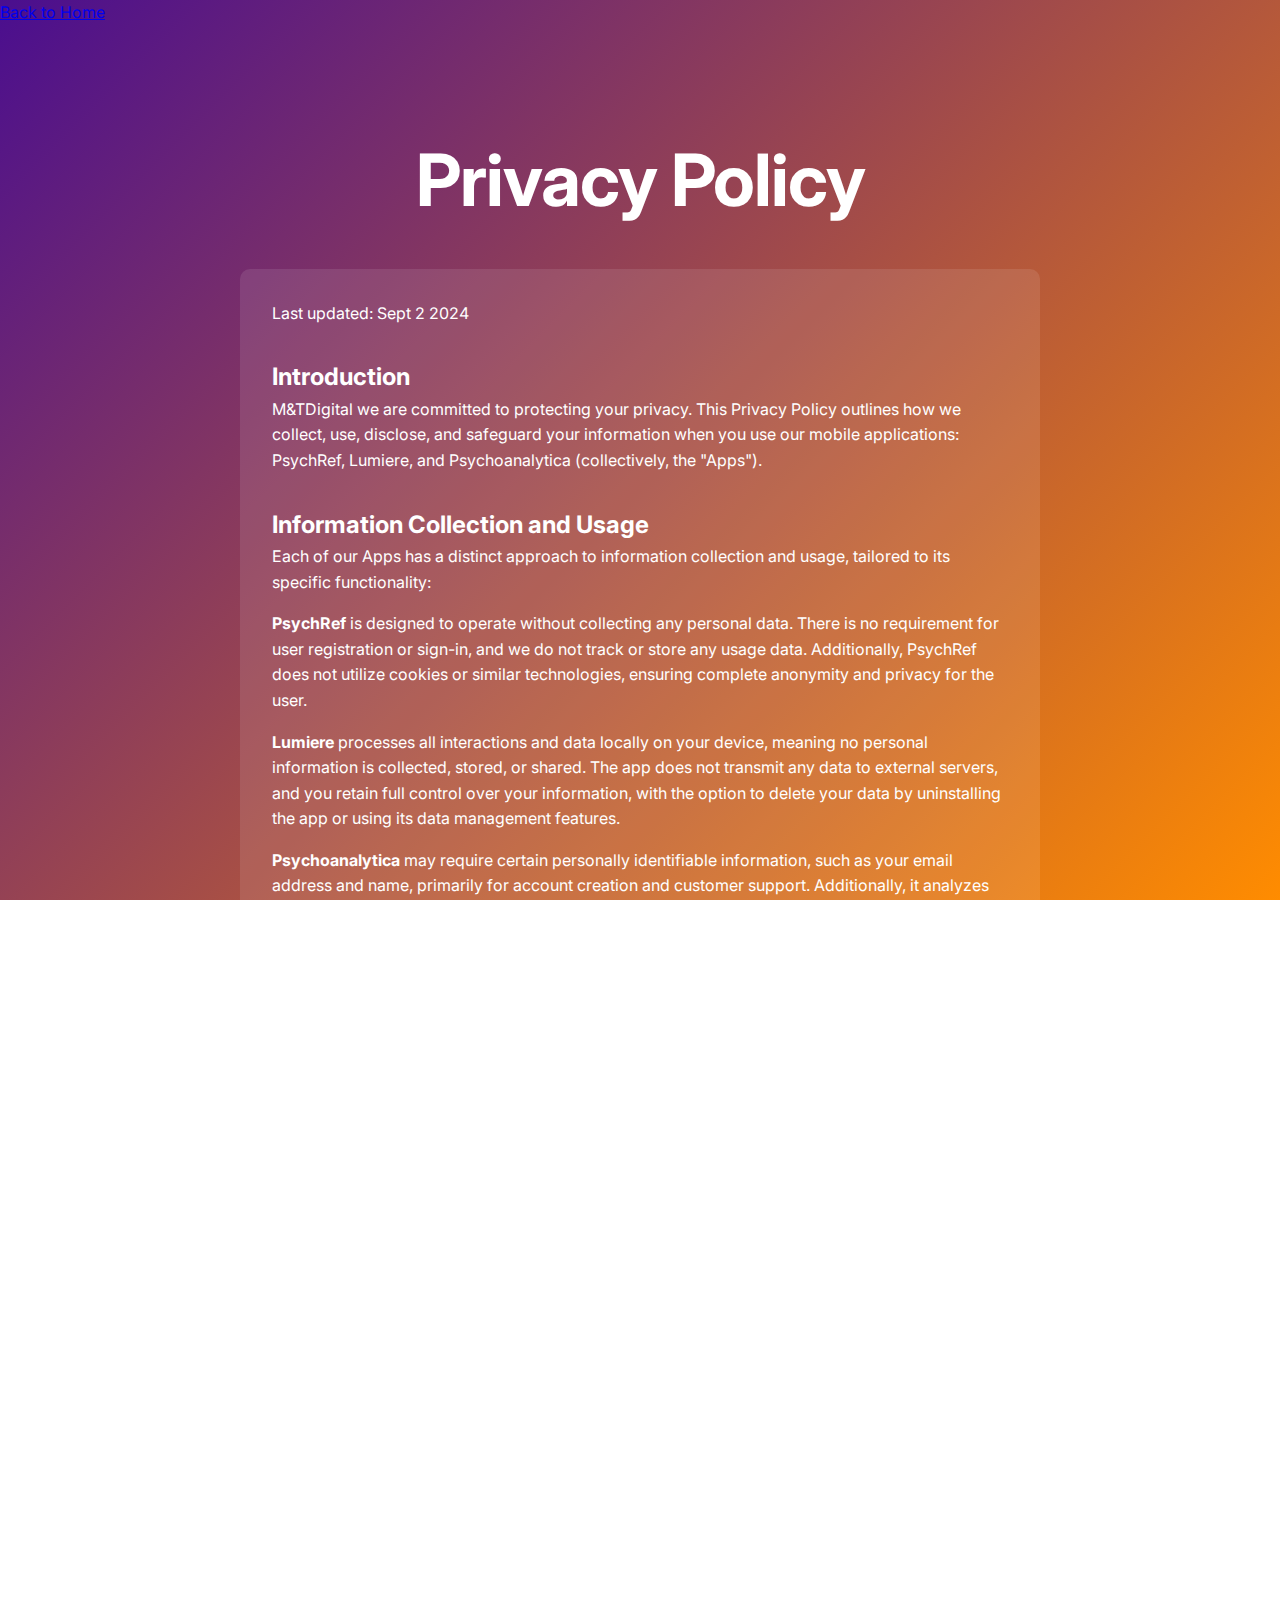
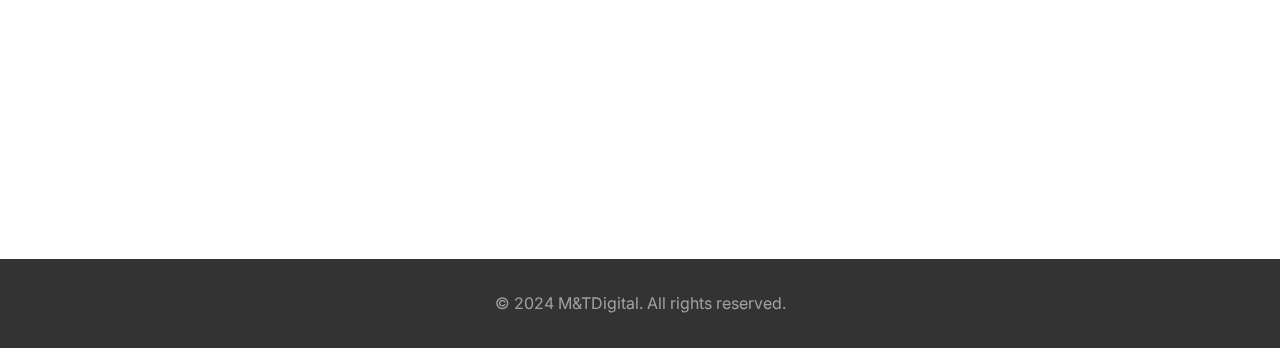
==== Privacy.html @ fe161e3d "Create Privacy.html" ====
<!DOCTYPE html>
<html lang="en">
<head>
    <meta charset="UTF-8">
    <meta name="viewport" content="width=device-width, initial-scale=1.0">
    <title>Privacy Policy - M&TDigital</title>
    <link href="https://fonts.googleapis.com/css2?family=Inter:wght@400;600;700&display=swap" rel="stylesheet">
    <link rel="stylesheet" href="main.css">
    <style>
        .privacy-content {
            max-width: 800px;
            margin: 0 auto;
            padding: 2rem;
            background-color: rgba(255, 255, 255, 0.1);
            border-radius: 10px;
        }
        .section-title {
            margin-top: 3rem; 
        }
        .privacy-content h2 {
            margin-top: 2rem;
        }
        .privacy-content p {
            margin-bottom: 1rem;
        }
    </style>
</head>
<body>
    <a href="index.html" class="privacy-link">Back to Home</a>
    
    <main>
        <section class="section">
            <div class="content">
                <h1 class="section-title">Privacy Policy</h1>
                <div class="privacy-content">
                    <p>Last updated: Sept 2 2024</p>
                    
                    <h2>Introduction</h2>
                    <p>M&TDigital we are committed to protecting your privacy. This Privacy Policy outlines how we collect, use, disclose, and safeguard your information when you use our mobile applications: PsychRef, Lumiere, and Psychoanalytica (collectively, the "Apps").</p>
                    
                    <h2>Information Collection and Usage</h2>
                    <p>Each of our Apps has a distinct approach to information collection and usage, tailored to its specific functionality:</p>

                    <p><strong>PsychRef</strong> is designed to operate without collecting any personal data. There is no requirement for user registration or sign-in, and we do not track or store any usage data. Additionally, PsychRef does not utilize cookies or similar technologies, ensuring complete anonymity and privacy for the user.</p>

                    <p><strong>Lumiere</strong> processes all interactions and data locally on your device, meaning no personal information is collected, stored, or shared. The app does not transmit any data to external servers, and you retain full control over your information, with the option to delete your data by uninstalling the app or using its data management features.</p>

                    <p><strong>Psychoanalytica</strong> may require certain personally identifiable information, such as your email address and name, primarily for account creation and customer support. Additionally, it analyzes journal entries using GPT-4o to provide insights. As such, your journal entry data is sent to the OpenAI servers through their API. We employ encryption protocols when storing the journal entries and their contents are not visible to anyone but yourself.</p>
                    
                    <h2>Data Security</h2>
                    <p>We prioritize the security of your information across all our Apps. For PsychRef and Lumiere, data remains entirely on your device, safeguarded by your device’s security measures. For Psychoanalytica, we use robust encryption protocols to protect both your personal information and journal entries from unauthorized access.</p>
                    
                    <h2>Data Sharing and Third-Party Access</h2>
                    <p>None of our Apps sell or rent personal information to third parties. PsychRef and Lumiere do not collect any data, thereby eliminating the possibility of data sharing. Psychoanalytica, on the other hand, only shares information with third parties under specific circumstances, such as when analyzing your journal entries with GPT-4o.</p>

                    <h2>Children's Privacy</h2>
                    <p>Our Apps, including Psychoanalytica, are not intended for children under 13. We do not knowingly collect personally identifiable information from children under this age. If you become aware that your child has provided personal information to us, please contact us so we can take appropriate action.</p>
                    
                    <h2>Changes to This Privacy Policy</h2>
                    <p>We may update our Privacy Policy periodically. Any changes will be posted on this page, and we encourage you to review this policy regularly. The updates will take effect immediately upon posting.</p>
                    
                    <h2>Contact Us</h2>
                    <p>If you have any questions or suggestions about our Privacy Policy, please do not hesitate to contact us.</p>
                </div>
            </div>
        </section>
    </main>

    <footer>
        <p>© 2024 M&TDigital. All rights reserved.</p>
    </footer>
</body>
</html>
---- main.css ----
:root {
    --primary-color: #0f0f0f;
    --secondary-color: #1a1a1a;
    --accent-color: #3a86ff;
    --text-color: #ffffff;
    --subtle-text: #a0a0a0;
}

* {
    margin: 0;
    padding: 0;
    box-sizing: border-box;
}

html {
    scroll-behavior: smooth;
}

body {
    font-family: 'Inter', -apple-system, BlinkMacSystemFont, 'Segoe UI', Roboto, Oxygen-Sans, Ubuntu, Cantarell, 'Helvetica Neue', sans-serif;
    line-height: 1.6;
    color: var(--text-color);
    background: linear-gradient(135deg, #4a0e8f, #ff8c00);
    background-attachment: fixed;
    overflow-x: hidden;
}

.section {
    min-height: 100vh;
    display: flex;
    align-items: center;
    justify-content: center;
    padding: 3rem 2rem;
}

.content {
    max-width: 1400px;
    width: 100%;
}

.main-title {
    font-size: 8rem;
    letter-spacing: -2px;
    line-height: 1.2;
    background: linear-gradient(45deg, #ffffff, #f0f0f0);
    background-clip: text;
    -webkit-background-clip: text;
    color: transparent;
    -webkit-text-fill-color: transparent;
    margin-bottom: 1rem;
    text-align: center;
}

.hero-caption {
    font-size: 2.5rem;
    color: var(--text-color);
    max-width: 800px;
    margin: 0 auto 3rem;
    text-align: center;
}

.section-title {
    font-size: 4.5rem;
    letter-spacing: -1px;
    margin-bottom: 2rem;
    text-align: center;
}

.section-text {
    font-size: 1.5rem;
    color: var(--text-color);
    max-width: 800px;
    margin: 0 auto 3rem;
    text-align: center;
}

.hero {
    text-align: center;
}

.cta-button {
    display: inline-block;
    background-color: var(--accent-color);
    color: var(--text-color);
    padding: 1rem 2rem;
    text-decoration: none;
    border-radius: 50px;
    font-weight: 600;
    transition: all 0.3s ease;
    font-size: 1.3rem;
    border: none;
    cursor: pointer;
}

.cta-button:hover {
    transform: translateY(-3px);
    box-shadow: 0 10px 20px rgba(58, 134, 255, 0.2);
}

.app-grid {
    display: flex;
    justify-content: space-between;
    gap: 2rem;
    width: 90%;
    margin: 0 auto;
}

.app-item {
    text-align: center;
    transition: all 0.3s ease;
    flex: 1;
}

.app-item a {
    text-decoration: none;
    color: var(--text-color);
}

.app-icon {
    width: 100%;
    height: auto;
    max-width: 350px;
    border-radius: 25px;
    transition: all 0.3s ease;
    box-shadow: 0 10px 20px rgba(0,0,0,0.2);
}

.app-item:hover .app-icon {
    transform: scale(1.1);
}

.app-item p {
    margin-top: 1rem;
    font-weight: 600;
    font-size: 1.5rem;
}

#contact-form {
    display: flex;
    flex-direction: column;
    gap: 1rem;
    max-width: 600px;
    margin: 0 auto;
    text-align: left;
}

#contact-form input,
#contact-form textarea {
    padding: 1rem;
    border-radius: 5px;
    border: none;
    background-color: rgba(255, 255, 255, 0.1);
    color: var(--text-color);
    font-size: 1.1rem;
}

#contact-form textarea {
    min-height: 150px;
    resize: vertical;
}

footer {
    background-color: rgba(0, 0, 0, 0.8);
    color: var(--subtle-text);
    text-align: center;
    padding: 2rem 0;
    backdrop-filter: blur(10px);
}

@media (max-width: 768px) {
    .main-title {
        font-size: 4rem;
    }
    
    .hero-caption {
        font-size: 1.8rem;
    }
    
    .section-title {
        font-size: 3rem;
    }
    
    .section-text {
        font-size: 1.2rem;
    }
    
    .app-grid {
        flex-direction: column;
        width: 100%;
    }

    .app-icon {
        max-width: 250px;
    }
}

@media (min-width: 769px) and (max-width: 1200px) {
    .main-title {
        font-size: 6rem;
    }
    
    .hero-caption {
        font-size: 2rem;
    }
    
    .section-title {
        font-size: 3.5rem;
    }
    
    .app-grid {
        width: 95%;
    }

    .app-icon {
        max-width: 300px;
    }
}
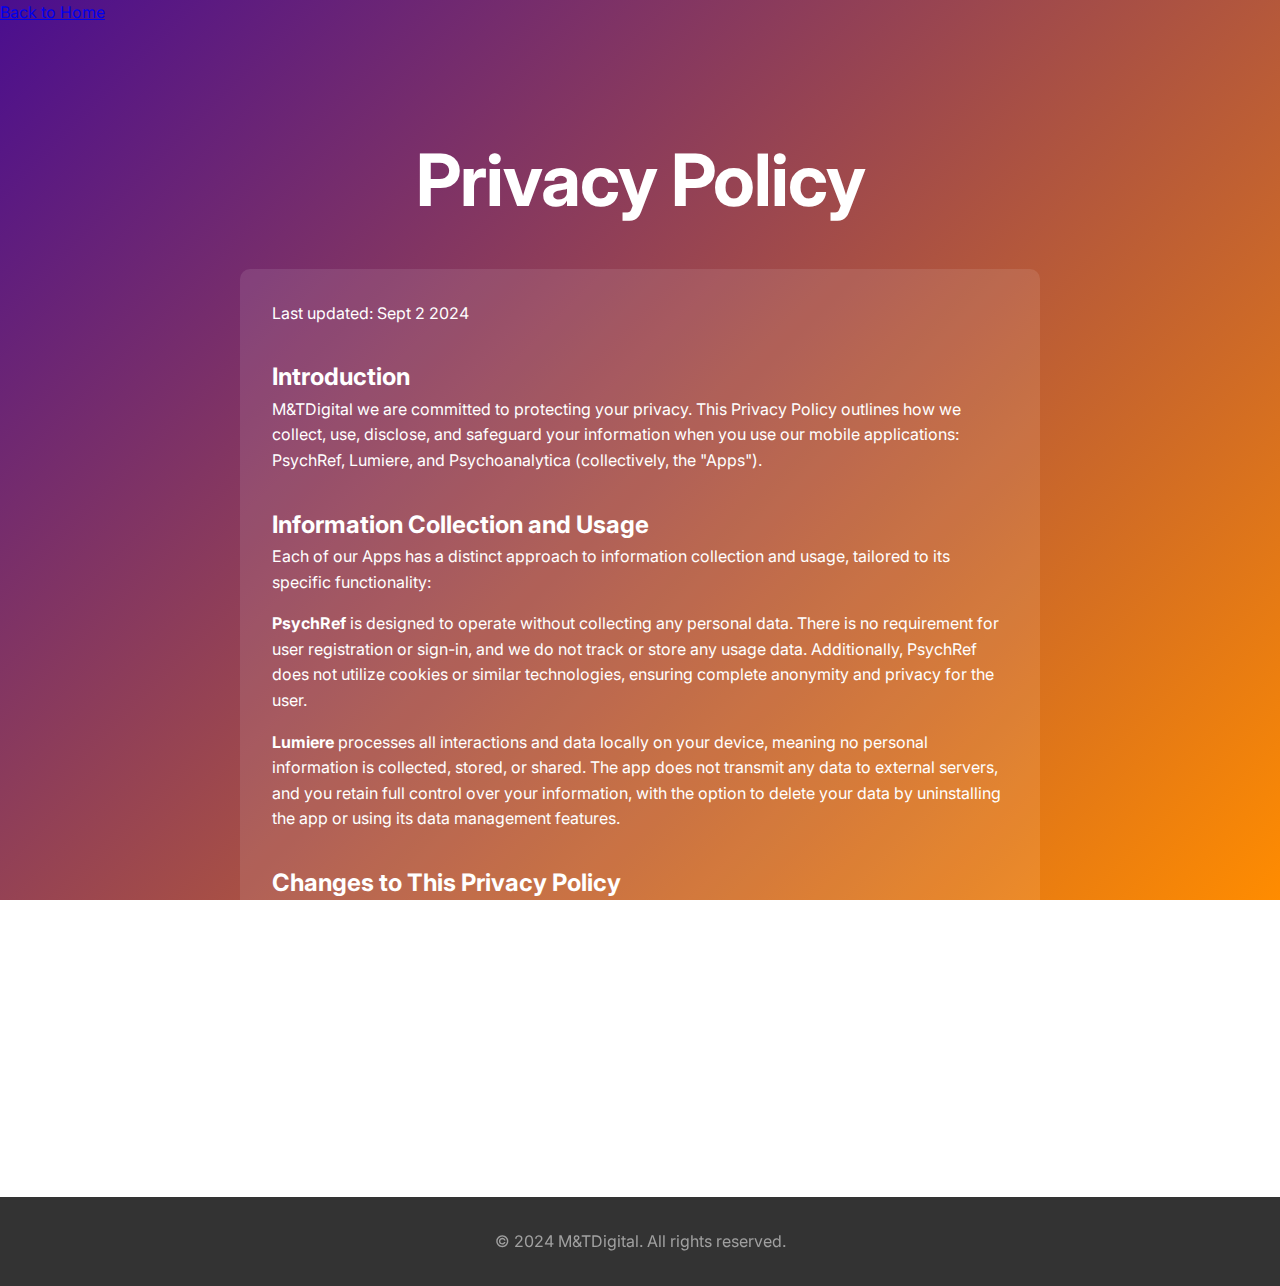
==== commit 2143d992: "removed psychoanalytica" ====
--- a/Privacy.html
+++ b/Privacy.html
@@ -44,17 +44,6 @@
                     <p><strong>PsychRef</strong> is designed to operate without collecting any personal data. There is no requirement for user registration or sign-in, and we do not track or store any usage data. Additionally, PsychRef does not utilize cookies or similar technologies, ensuring complete anonymity and privacy for the user.</p>
 
                     <p><strong>Lumiere</strong> processes all interactions and data locally on your device, meaning no personal information is collected, stored, or shared. The app does not transmit any data to external servers, and you retain full control over your information, with the option to delete your data by uninstalling the app or using its data management features.</p>
-
-                    <p><strong>Psychoanalytica</strong> may require certain personally identifiable information, such as your email address and name, primarily for account creation and customer support. Additionally, it analyzes journal entries using GPT-4o to provide insights. As such, your journal entry data is sent to the OpenAI servers through their API. We employ encryption protocols when storing the journal entries and their contents are not visible to anyone but yourself.</p>
-                    
-                    <h2>Data Security</h2>
-                    <p>We prioritize the security of your information across all our Apps. For PsychRef and Lumiere, data remains entirely on your device, safeguarded by your device’s security measures. For Psychoanalytica, we use robust encryption protocols to protect both your personal information and journal entries from unauthorized access.</p>
-                    
-                    <h2>Data Sharing and Third-Party Access</h2>
-                    <p>None of our Apps sell or rent personal information to third parties. PsychRef and Lumiere do not collect any data, thereby eliminating the possibility of data sharing. Psychoanalytica, on the other hand, only shares information with third parties under specific circumstances, such as when analyzing your journal entries with GPT-4o.</p>
-
-                    <h2>Children's Privacy</h2>
-                    <p>Our Apps, including Psychoanalytica, are not intended for children under 13. We do not knowingly collect personally identifiable information from children under this age. If you become aware that your child has provided personal information to us, please contact us so we can take appropriate action.</p>
                     
                     <h2>Changes to This Privacy Policy</h2>
                     <p>We may update our Privacy Policy periodically. Any changes will be posted on this page, and we encourage you to review this policy regularly. The updates will take effect immediately upon posting.</p>
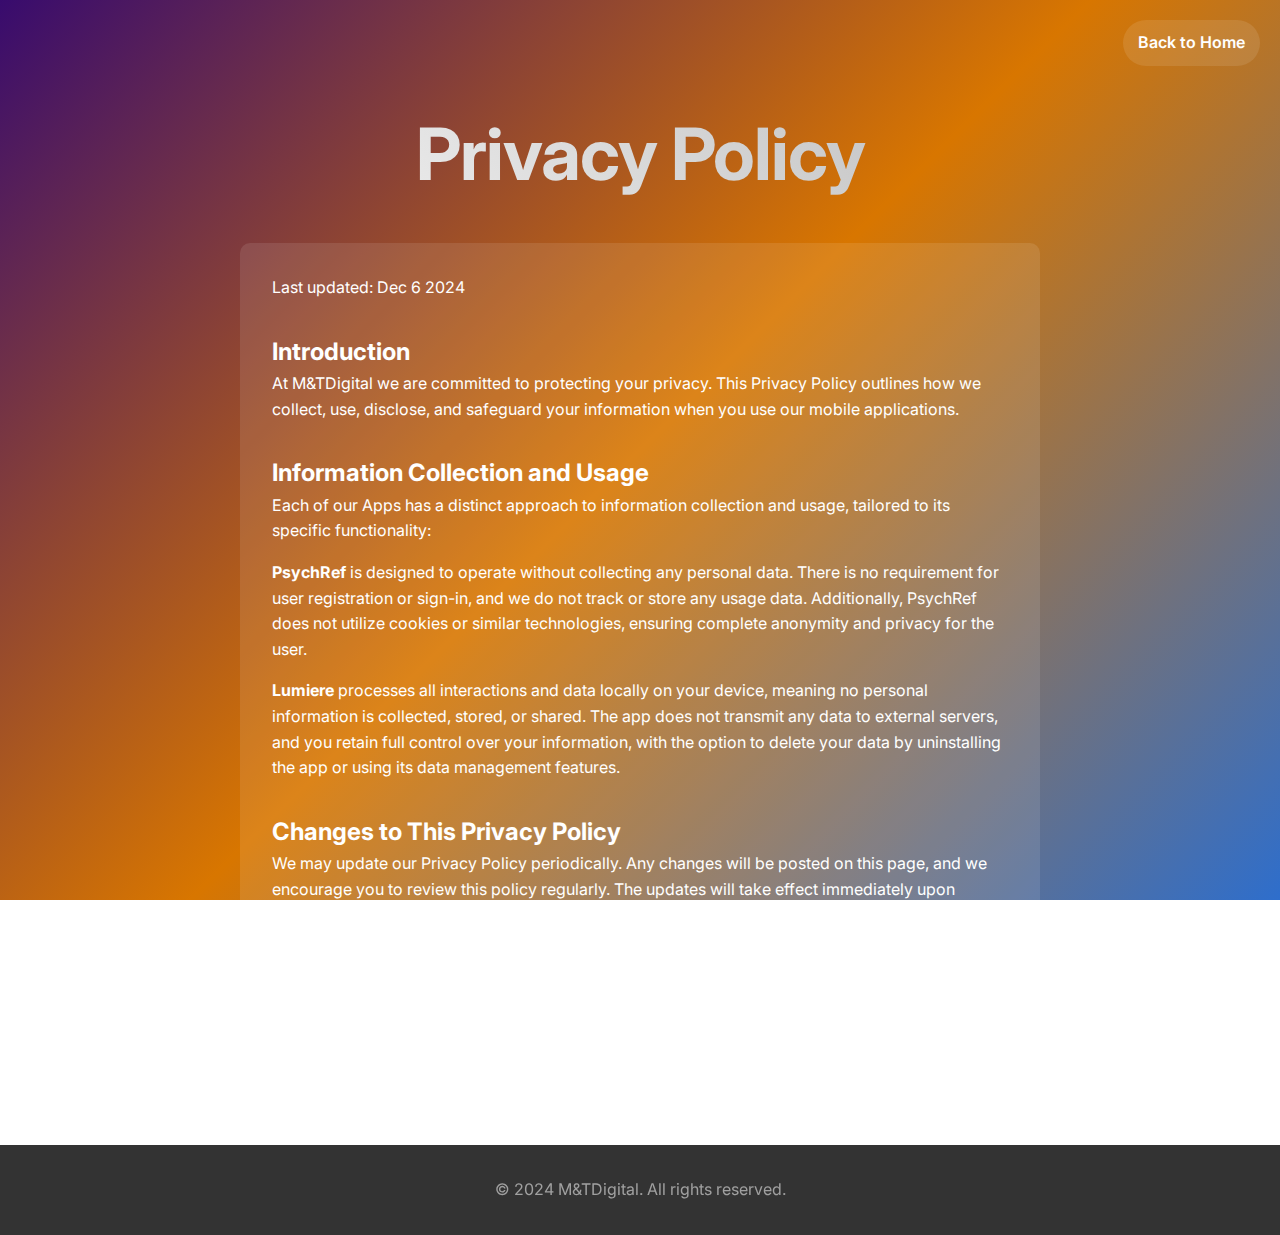
==== commit 23a2d884: "Update Privacy.html" ====
--- a/Privacy.html
+++ b/Privacy.html
@@ -33,10 +33,10 @@
             <div class="content">
                 <h1 class="section-title">Privacy Policy</h1>
                 <div class="privacy-content">
-                    <p>Last updated: Sept 2 2024</p>
+                    <p>Last updated: Dec 6 2024</p>
                     
                     <h2>Introduction</h2>
-                    <p>M&TDigital we are committed to protecting your privacy. This Privacy Policy outlines how we collect, use, disclose, and safeguard your information when you use our mobile applications: PsychRef, Lumiere, and Psychoanalytica (collectively, the "Apps").</p>
+                    <p>At M&TDigital we are committed to protecting your privacy. This Privacy Policy outlines how we collect, use, disclose, and safeguard your information when you use our mobile applications.</p>
                     
                     <h2>Information Collection and Usage</h2>
                     <p>Each of our Apps has a distinct approach to information collection and usage, tailored to its specific functionality:</p>
--- a/main.css
+++ b/main.css
@@ -20,9 +20,13 @@
     font-family: 'Inter', -apple-system, BlinkMacSystemFont, 'Segoe UI', Roboto, Oxygen-Sans, Ubuntu, Cantarell, 'Helvetica Neue', sans-serif;
     line-height: 1.6;
     color: var(--text-color);
-    background: linear-gradient(135deg, #4a0e8f, #ff8c00);
+    background: linear-gradient(135deg, #380b6e, #d87600, #2e6ecc);
     background-attachment: fixed;
     overflow-x: hidden;
+}
+
+input, textarea, button, a {
+    font-family: 'Inter', -apple-system, BlinkMacSystemFont, 'Segoe UI', Roboto, Oxygen-Sans, Ubuntu, Cantarell, 'Helvetica Neue', sans-serif;
 }
 
 .section {
@@ -42,7 +46,7 @@
     font-size: 8rem;
     letter-spacing: -2px;
     line-height: 1.2;
-    background: linear-gradient(45deg, #ffffff, #f0f0f0);
+    background: linear-gradient(45deg, #ffffff, #f0f0f0, #e0e0e0, #d0d0d0, #c0c0c0, #b0b0b0);
     background-clip: text;
     -webkit-background-clip: text;
     color: transparent;
@@ -53,7 +57,11 @@
 
 .hero-caption {
     font-size: 2.5rem;
-    color: var(--text-color);
+    background: linear-gradient(45deg, #ffffff, #f0f0f0, #e0e0e0, #d0d0d0, #c0c0c0);
+    background-clip: text;
+    -webkit-background-clip: text;
+    color: transparent;
+    -webkit-text-fill-color: transparent;
     max-width: 800px;
     margin: 0 auto 3rem;
     text-align: center;
@@ -64,14 +72,55 @@
     letter-spacing: -1px;
     margin-bottom: 2rem;
     text-align: center;
+    background: linear-gradient(45deg, #ffffff, #f0f0f0, #e0e0e0, #d0d0d0, #c0c0c0, #b0b0b0);
+    background-clip: text;
+    -webkit-background-clip: text;
+    color: transparent;
+    -webkit-text-fill-color: transparent;
 }
 
 .section-text {
     font-size: 1.5rem;
-    color: var(--text-color);
+    background: linear-gradient(45deg, #ffffff, #f0f0f0, #e0e0e0);
+    background-clip: text;
+    -webkit-background-clip: text;
+    color: transparent;
+    -webkit-text-fill-color: transparent;
     max-width: 800px;
     margin: 0 auto 3rem;
-    text-align: center;
+    text-align: justify;
+}
+
+#about .section-text a {
+    background: linear-gradient(90deg, #4a0072, #6a0dad, #800080);
+    background-size: 200% auto;
+    color: transparent;
+    -webkit-background-clip: text;
+    background-clip: text;
+    text-decoration: none;
+    position: relative;
+    font-weight: 600;
+    transition: all 0.3s ease;
+}
+
+#about .section-text a::before {
+    content: '';
+    position: absolute;
+    width: 100%;
+    height: 100%;
+    background: linear-gradient(90deg, rgba(255,255,255,0), rgba(255,255,255,0.2), rgba(255,255,255,0));
+    background-size: 200% auto;
+    left: -100%;
+    transition: 0.5s;
+    z-index: 1;
+}
+
+#about .section-text a:hover::before {
+    left: 100%;
+}
+
+#about .section-text a:hover {
+    background-position: right center;
 }
 
 .hero {
@@ -97,10 +146,14 @@
     box-shadow: 0 10px 20px rgba(58, 134, 255, 0.2);
 }
 
+#apps .section-title {
+    margin-bottom: 3rem;  
+}
+
 .app-grid {
     display: flex;
     justify-content: space-between;
-    gap: 2rem;
+    gap: 4rem;
     width: 90%;
     margin: 0 auto;
 }
@@ -119,8 +172,8 @@
 .app-icon {
     width: 100%;
     height: auto;
-    max-width: 350px;
-    border-radius: 25px;
+    max-width: 350px; 
+    border-radius: 50px; 
     transition: all 0.3s ease;
     box-shadow: 0 10px 20px rgba(0,0,0,0.2);
 }
@@ -154,6 +207,13 @@
     font-size: 1.1rem;
 }
 
+#contact-form input::placeholder,
+#contact-form textarea::placeholder {
+    color: white;
+    opacity: 0.7;
+    font-family: 'Inter', -apple-system, BlinkMacSystemFont, 'Segoe UI', Roboto, Oxygen-Sans, Ubuntu, Cantarell, 'Helvetica Neue', sans-serif;
+}
+
 #contact-form textarea {
     min-height: 150px;
     resize: vertical;
@@ -167,6 +227,23 @@
     backdrop-filter: blur(10px);
 }
 
+.privacy-link {
+    position: absolute;
+    top: 20px;
+    right: 20px;
+    color: var(--text-color);
+    text-decoration: none;
+    font-weight: 600;
+    background-color: rgba(255, 255, 255, 0.1);
+    padding: 10px 15px;
+    border-radius: 25px;
+    transition: all 0.3s ease;
+}
+
+.privacy-link:hover {
+    background-color: rgba(255, 255, 255, 0.2);
+}
+
 @media (max-width: 768px) {
     .main-title {
         font-size: 4rem;
@@ -187,10 +264,12 @@
     .app-grid {
         flex-direction: column;
         width: 100%;
+        gap: 3rem;
     }
 
     .app-icon {
-        max-width: 250px;
+        max-width: 250px; 
+        border-radius: 40px; 
     }
 }
 
@@ -209,9 +288,11 @@
     
     .app-grid {
         width: 95%;
+        gap: 3rem;
     }
 
     .app-icon {
-        max-width: 300px;
+        max-width: 300px; 
+        border-radius: 45px; 
     }
 }